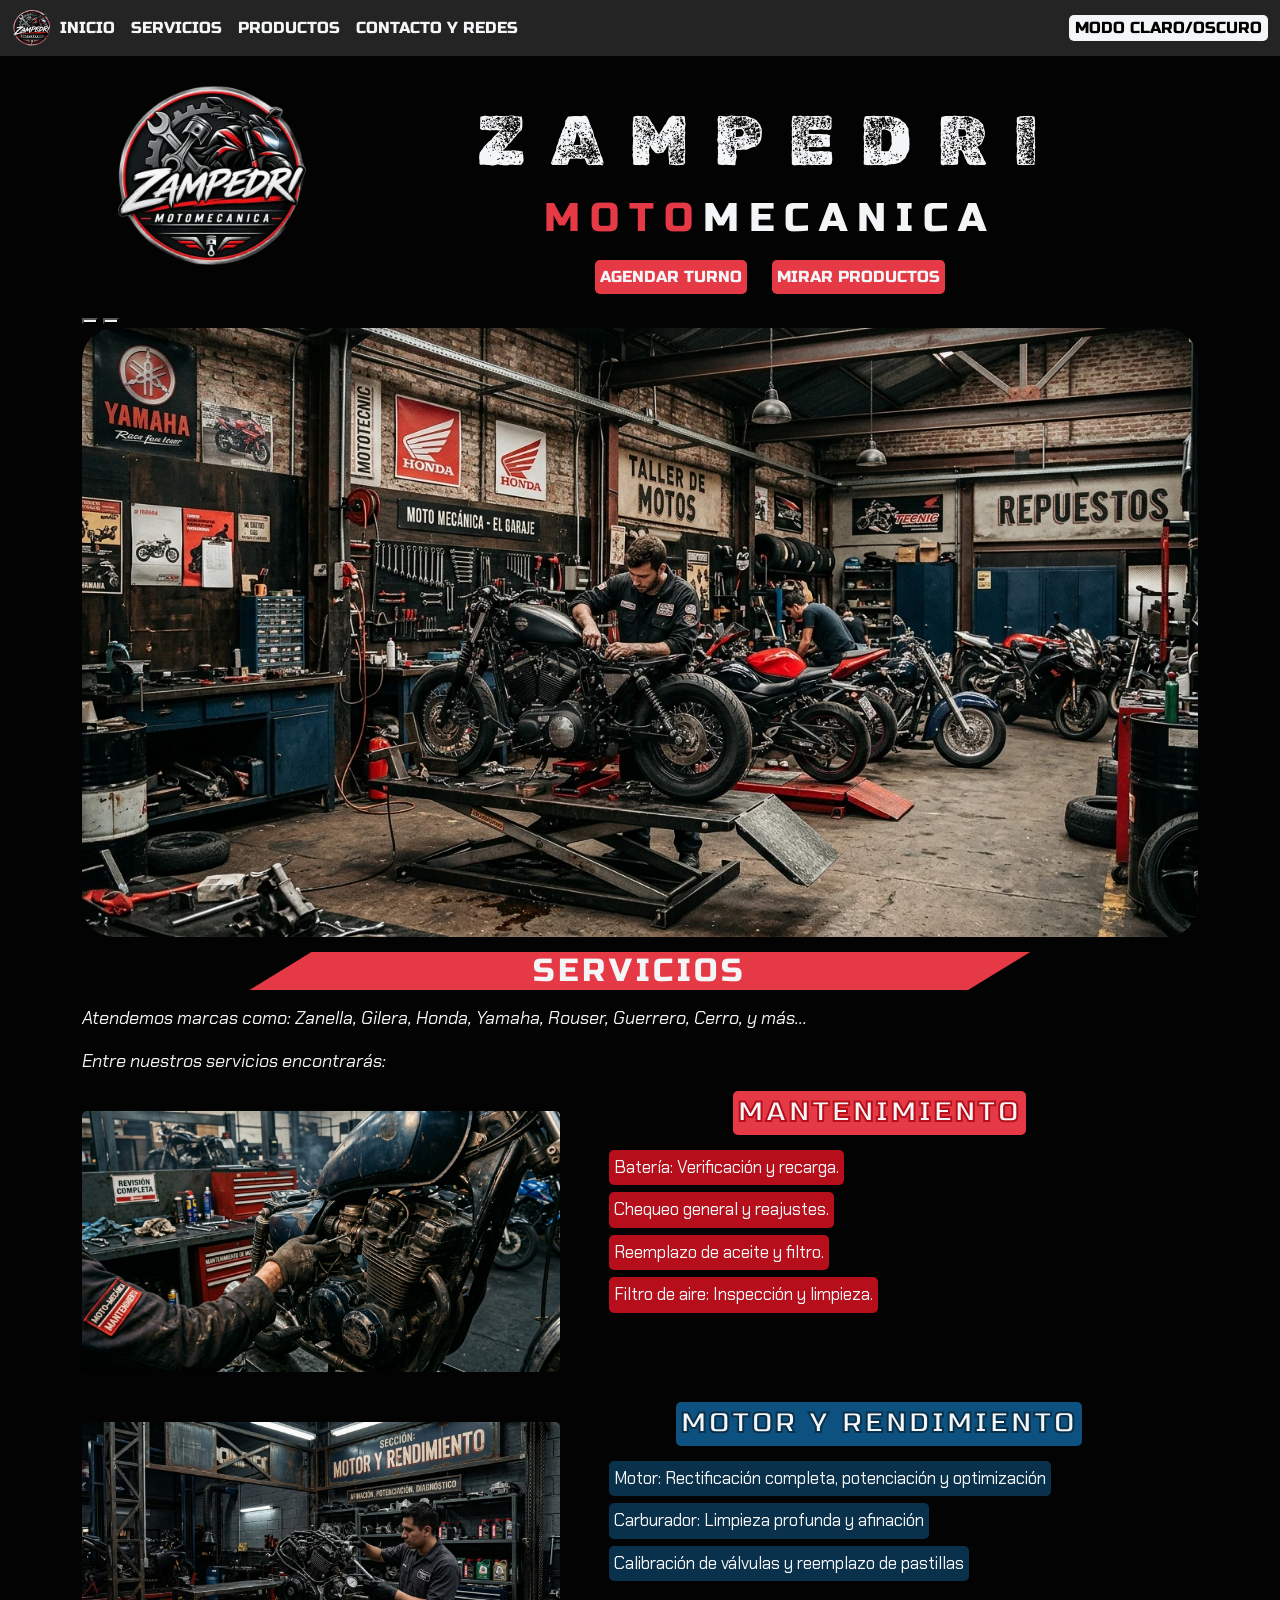
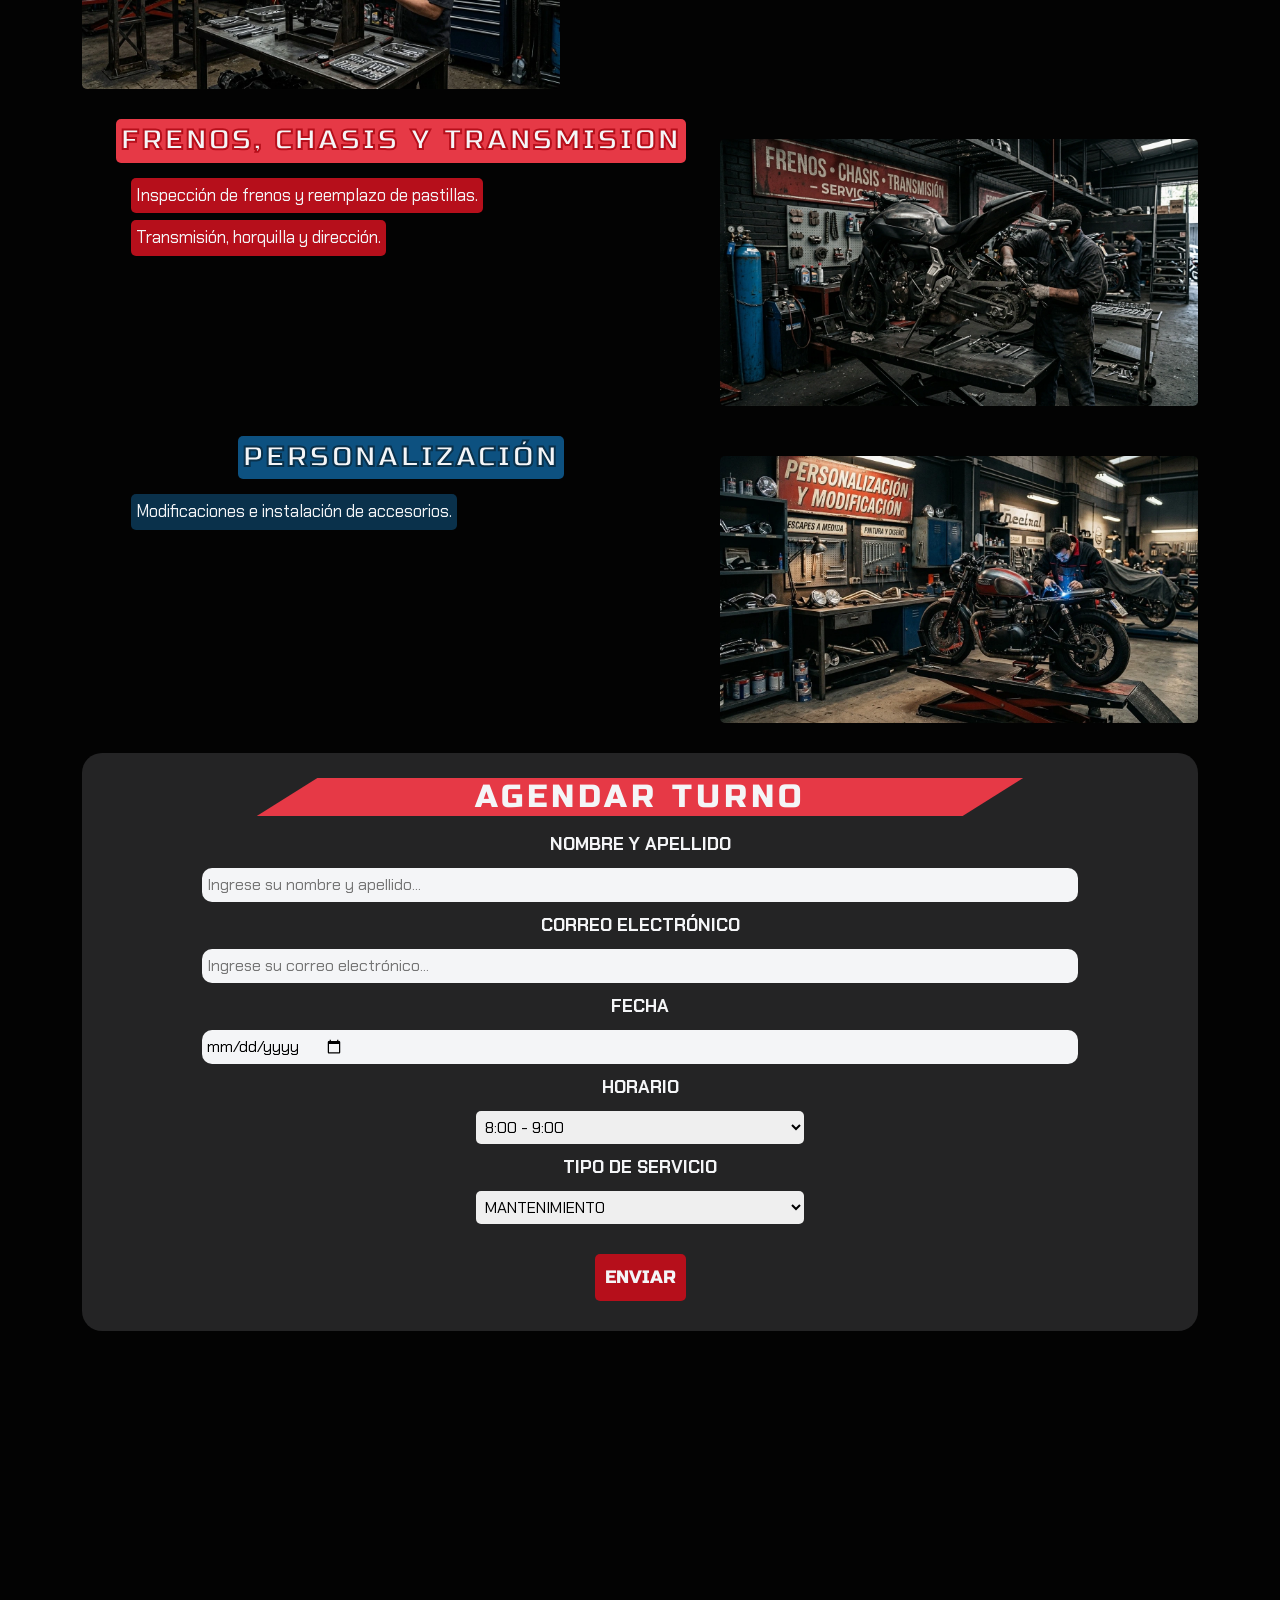
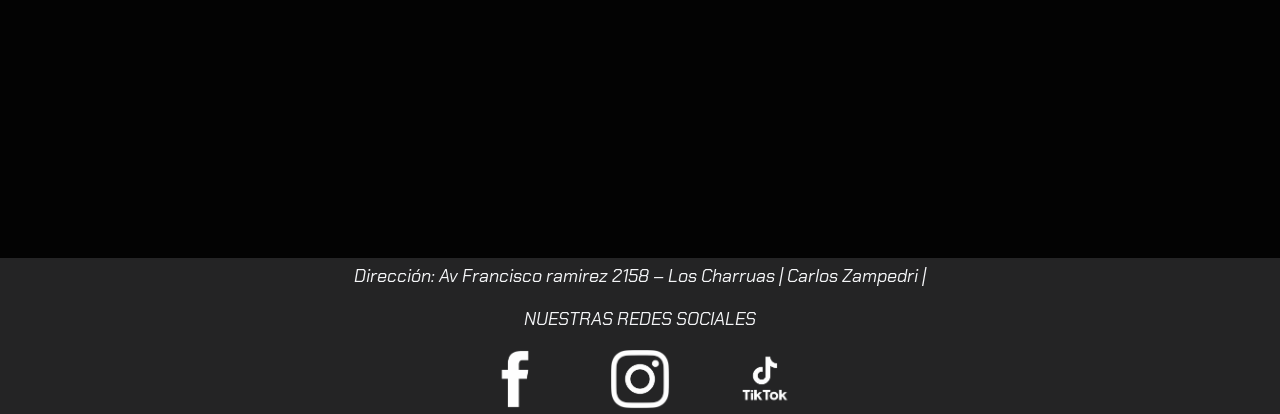
==== tercer_trim/index.html @ 0d844437 "Add files via upload" ====
<!DOCTYPE html>
<html lang="en">
<head>
    <meta charset="UTF-8">
    <meta name="viewport" content="width=device-width, initial-scale=1.0">
    <title>ZAMPEDRI</title>
    <link rel="icon" type="image/png" href="assets/img/logo_motomecanica.webp">
    <!--FUENTES: RUBIK DIRT PARA EL TÍTULO, CHAKRA PETCH PARA INFORMACIÓN Y RUSSO ONE PARA TEXTO MÁS RELEVANTE-->
    <link rel="preconnect" href="https://fonts.googleapis.com">
    <link rel="preconnect" href="https://fonts.gstatic.com" crossorigin>
    <link href="https://fonts.googleapis.com/css2?family=Chakra+Petch:ital,wght@0,300;0,400;0,500;0,600;0,700;1,300;1,400;1,500;1,600;1,700&family=Rubik+Dirt&family=Russo+One&display=swap" rel="stylesheet">
    
    <!--LINK A LA HOJA DE ESTILOS-->
    <link rel="stylesheet" href="css/styles.css">

    <!--LINK A BOOTSTRAP-->
    <link href="https://cdn.jsdelivr.net/npm/bootstrap@5.3.8/dist/css/bootstrap.min.css" rel="stylesheet" integrity="sha384-sRIl4kxILFvY47J16cr9ZwB07vP4J8+LH7qKQnuqkuIAvNWLzeN8tE5YBujZqJLB" crossorigin="anonymous">
</head>
<body>
<!--BARRA DE NAVEGACIÓN-->
    <nav class="navbar navbar-expand-lg navbar-dark fixed-top" id="barra">
        <div class="container-fluid">
            <button class="navbar-toggler" type="button" data-bs-toggle="collapse" data-bs-target="#navbarNav" aria-controls="navbarNav" aria-expanded="false" aria-label="Toggle navigation">
                <span class="navbar-toggler-icon"></span>
            </button>
            
            <div class="collapse navbar-collapse" id="navbarNav">
                <img src="./assets/img/logo_motomecanica.webp" alt="" width="40" height="40">
                <ul class="navbar-nav">
                    <li class="nav-item">
                        <a class="nav-link active item_navbar" aria-current="page" href="#grid_principal">INICIO</a>
                    </li>
                    <li class="nav-item">
                        <a class="nav-link  item_navbar" aria-current="page" href="#servicios">SERVICIOS</a>
                    </li>
                    <li class="nav-item">
                        <a class="nav-link item_navbar" href="productos.html">PRODUCTOS</a>
                    </li>
                    <li class="nav-item">
                        <a class="nav-link item_navbar" href="#contacto">CONTACTO Y REDES</a>
                    </li>
                </ul>
            </div>
            <button id="modo">MODO CLARO/OSCURO</button>
        </div>
    </nav>

<!--SECCIÓN PRINCIPAL DE LA PÁGINA-->
<section>
    <div class="container" id="grid_principal">
    <img src="assets/img/logo_motomecanica.webp" alt="imagen del logo de la motomecánica Zampedri." id="imagen_principal">
        <div class="separacion" id="texto_principal">
            <h1 id="titulo_principal">ZAMPEDRI</h1>
            <h2 id="subtitulo_principal">MOTO<span id="span_principal">MECANICA</span></h2>
            <div id="botones_principales_div">
                <button class="botones"><a href="#turnos" class="texto_botones">AGENDAR TURNO</a></button>
                <button class="botones"> <a href="productos.html" class="texto_botones">MIRAR PRODUCTOS</a></button>
            </div>
        </div>
    </div>
        <div class="container">
                <div id="carouselEndsLoop" class="carousel slide" data-bs-ends="loop">
                    <div class="d-flex justify-content-between align-items-center">
                    <div>
                        <button class="btn-icon btn-sm" type="button" data-bs-target="#carouselEndsLoop" data-bs-slide="prev" style="--bs-carousel-control-icon-width: 1rem;">
                        <span class="carousel-icon-prev" aria-hidden="true"></span>
                        <span class="visually-hidden">Previous</span>
                        </button>
                        <button class="btn-icon btn-sm" type="button" data-bs-target="#carouselEndsLoop"        data-bs-slide="next" style="--bs-carousel-control-icon-width: 1rem;">
                        <span class="carousel-icon-next" aria-hidden="true"></span>
                        <span class="visually-hidden">Next</span>
                        </button>
                    </div>
                    </div>
                    <div class="carousel-inner rounded-5">
                    <div class="carousel-item active">
                        <img src="assets/img/carrusel1.webp" class="d-block w-100 rounded-5" alt="...">
                    </div>
                    <div class="carousel-item">
                        <img src="..." class="d-block w-100 rounded-5" alt="...">
                    </div>
                    <div class="carousel-item">
                        <img src="..." class="d-block w-100 rounded-5" alt="...">
                    </div>
                </div>
            </div>
        </div>
    
</section>


<section>
    <div class="container">
        <h2 class="subtitulos" id="servicios">SERVICIOS</h2>
        <p class="parrafo">Atendemos marcas como: Zanella, Gilera, Honda, Yamaha, Rouser, Guerrero, Cerro, y más...</p>
        <p class="parrafo">Entre nuestros servicios encontrarás:</p>

        <div class="seccion_servicios" id="grid_mant">
            <div id="img_mant">
                <img class="imagen_servicios" src="assets/img/mantenimiento.webp" alt="Imagen de renferencia de mantenimiento.">
            </div>
            <div class="separacion" id="mant">
                <h3 class="servicio1" >MANTENIMIENTO</h3>
                <ul class="lista_servicios">
                    <li class="item1">Batería: Verificación y recarga.</li>
                    <li class="item1">Chequeo general y reajustes.</li>
                    <li class="item1">Reemplazo de aceite y filtro.</li>
                    <li class="item1">Filtro de aire: Inspección y limpieza.</li>
                </ul>
            </div>
        </div>
            
        

        <div class="seccion_servicios" id="grid_motor">
            <div id="img_motor">
                <img class="imagen_servicios" src="assets/img/motor_rendimiento.webp" alt="Imagen de referencia de motor y rendimiento.">
            </div>
            <div class="separacion" id="motor">
            <h3 class="servicio2">MOTOR Y RENDIMIENTO</h3>
                <ul class="lista_servicios">
                    <li class="item2">Motor: Rectificación completa, potenciación y optimización</li>
                    <li class="item2">Carburador: Limpieza profunda y afinación</li>
                    <li class="item2">Calibración de válvulas y reemplazo de pastillas</li>
                </ul>
            </div>
        </div>

        <div class="seccion_servicios" id="grid_frenos">
            <div class="separacion" id="frenos">
                <h3 class="servicio1">FRENOS, CHASIS Y TRANSMISION</h3>
                <ul class="lista_servicios">
                    <li class="item1">Inspección de frenos y reemplazo de pastillas.</li>
                    <li class="item1">Transmisión, horquilla y dirección.</li>
                </ul>
            </div>
            <div id="img_frenos">
                <img class="imagen_servicios"  src="assets/img/frenos_chasis_transmision.webp" alt="Imagen de referencia de frenos, chasis y transmisión.">
            </div>
        </div>

        <div class="seccion_servicios" id="grid_pers">
            <div class="separacion">
                <h3 class="servicio2">PERSONALIZACIÓN</h3>
                <ul class="lista_servicios">
                    <li class="item2">Modificaciones e instalación de accesorios.</li>
                </ul>
            </div>
            <div>
            <img class="imagen_servicios" src="assets/img/personalizacion.webp" alt="Imagen de referencia de personalización.">
            </div>
        </div>
    </div>
</div>
</section>



    <div class="container">
        <div id="formulario">
            <form action="#" method="POST">
            <h2 id="turnos" class="subtitulos">AGENDAR TURNO</h2>

            <div class="form-group">
                <label class="labels" for="nombre">NOMBRE Y APELLIDO</label>
                <input placeholder="Ingrese su nombre y apellido..." class="inputs" type="text" name="nombre" id="nombre" required oninput="this.setCustomValidity('')" oninvalid="this.setCustomValidity('Por favor rellene este campo.')">
            </div>

            <div class="form-group">
                <label class="labels" for="email">CORREO ELECTRÓNICO</label>
                <input placeholder="Ingrese su correo electrónico..." class="inputs" type="email" name="email" id="email" required oninput="this.setCustomValidity('')" oninvalid="this.setCustomValidity('Por favor rellene este campo con su email.')">
            </div>

            <div class="form-group">
                <label class="labels" for="fecha">FECHA</label>
                <input class="inputs" type="date" name="fecha" id="fecha" required oninput="this.setCustomValidity('')" oninvalid="this.setCustomValidity('Por favor elija una fecha.')">
            </div>

            <div class="form-group">
            <label class="labels" for="hora">HORARIO</label>
            </div>
                <select class="form_lista" name="hora" id="hora" required oninput="this.setCustomValidity('')" oninvalid="this.setCustomValidity('Por favor elija un turno.')">
                    <option value="8:00">8:00 - 9:00</option>
                    <option value="9:00">9:00 - 10:00</option>
                    <option value="10:00">10:00 - 11:00</option>
                    <option value="11:00">11:00 - 12:00</option>
                    <option value="14:00">14:00 - 15:00</option>
                    <option value="15:00">15:00 - 16:00</option>
                    <option value="16:00">16:00 - 17:00</option>
                    <option value="17:00">17:00 - 18:00</option>
                </select>

                <div class="form-group">
            <label class="labels" for="servicio">TIPO DE SERVICIO</label>
            </div>
                <select class="form_lista" name="servicio" id="servicio" required oninput="this.setCustomValidity('')" oninvalid="this.setCustomValidity('Por favor elija un servicio.')">
                    <option value="8:00">MANTENIMIENTO</option>
                    <option value="9:00">MOTOR Y RENDIMIENTO</option>
                    <option value="10:00">FRENOS, CHASIS O TRANSMISIÓN</option>
                    <option value="11:00">PERSONALIZACIÓN</option>
                </select>
            
            <div id="boton_enviar">
                <input type="submit" id="btn-submit" value="ENVIAR">
            </div>
            </form>
        </div>
    </div>
    <div class="container">
        <iframe id="mapa" src="https://www.google.com/maps/embed?pb=!1m18!1m12!1m3!1d3414.074974655247!2d-58.193668499999994!3d-31.163194599999997!2m3!1f0!2f0!3f0!3m2!1i1024!2i768!4f13.1!3m3!1m2!1s0x95ad8e2b45e98b87%3A0x9f8b3b138d94f0bf!2sAv.%20Francisco%20Ram%C3%ADrez%202158%2C%20E3212%20Los%20Charruas%2C%20Entre%20R%C3%ADos!5e0!3m2!1ses-419!2sar!4v1793049920041!5m2!1ses-419!2sar" allowfullscreen="" loading="lazy" referrerpolicy="strict-origin-when-cross-origin"></iframe>
    </div>
    <footer id="contacto">
        <p class="parrafo2">Dirección: Av Francisco ramirez 2158 – Los Charruas | Carlos Zampedri | </p>
        <p class="parrafo2">NUESTRAS REDES SOCIALES</p>
        <a class="link" href="https://www.facebook.com/carlos.zampedri">
            <img class="img_footer" src="assets/img/logofacebook.webp">
        </a>
        <a class="link" href="https://www.instagram.com/zampedri">
            <img class="img_footer" src="assets/img/logoinstagram.webp">
        </a>
        <a class="link" href="https://www.tiktok.com/@carloszampedri">
            <img class="img_footer" src="assets/img/logotiktok.webp">
        </a>
        
    </footer>
    <script src="https://cdn.jsdelivr.net/npm/bootstrap@5.3.8/dist/js/bootstrap.bundle.min.js" integrity="sha384-FKyoEForCGlyvwx9Hj09JcYn3nv7wiPVlz7YYwJrWVcXK/BmnVDxM+D2scQbITxI" crossorigin="anonymous"></script>
    <script src="js/java.js"></script>
</body>

</html>
---- tercer_trim/css/styles.css ----
:root{
    /*COLORES*/
    --fondo: #030303;
    --nav_card: #242425;
    --texto: #F4F5F7;
    --marca: #E63946;
    --marca2: #0d5180;
}
:root.dark{
    --fondo: #F4F5F7;
    --nav_card: #242425;
    --texto: #030303;
}
body{
    background-color: var(--fondo) !important;
}


/*CSS GENERAL*/
.subtitulos{
    background-color: var(--marca);
    text-align: center;
    font-family: "Russo One";
    color:#F4F5F7;
    letter-spacing: 4px;
    width: 70%;
    margin: 15px 15% 15px 15%;
    clip-path: polygon(8% 0%, 100% 0%, 92% 100%, 0% 100%); /*ESTO SIRVE PARA HACER EL EFECTO DE "CORRIDO" QUE TIENE LA ETIQUETA*/
}
.parrafo{
    font-family: "Chakra Petch", Arial;
    color: var(--texto);
    font-size: 18px;
    font-style: italic;
}
.parrafo2{
    font-family: "Chakra Petch", Arial;
    color:#F4F5F7;
    font-size: 18px;
    font-style: italic;
}



/*NAVBAR*/
#barra{
    background-color: var(--nav_card) !important;
    font-family: "Russo One", Arial;
}
.nav-link{
    color: #F4F5F7 !important;
}
#modo{
    background-color: #F4F5F7;
    border: none;
    border-radius: 5px;
}



/*SECCIÓN PRINCIPAL*/
#grid_principal{
    margin-top: 50px;
}
#titulo_principal{
    font-family: "Rubik Dirt", Arial;
    font-size: 70px;
    font-weight: 100;
    text-align: center;
    color: var(--texto);
    letter-spacing: 25px;
    margin-top: 50px;
    margin-bottom: 10px;
}
#subtitulo_principal{
    font-family: "Russo One", Arial;
    font-size: 40px;
    font-weight: 100;
    text-align: center;
    color: var(--marca);
    letter-spacing: 10px;
    margin-top: 0;
}
#span_principal{
    color: var(--texto);
}
#botones_principales_div{
    text-align: center;
}
.botones{
    color:#F4F5F7;
    font-family: "Russo One";
    border: none;
    border-radius: 5px;
    background-color: var(--marca);
    padding: 5px;
    margin: 10px;
}
.texto_botones{
    text-decoration: none;
    color: #F4F5F7;
}

#imagen_principal{
    width: 200px;
    height: auto;
    margin: auto;
}



/*SECCIÓN DE SERVICIOS*/
.servicio1{
    font-family: "Russo One", Arial;
    color:#F4F5F7;
    text-align: center;
    background-color: var(--marca);
    letter-spacing: 3px;
    padding: 5px;
    border-radius: 5px;
    width: fit-content;
    margin: auto;
    -webkit-text-stroke: 2px #b60f1b;
}
.servicio2{
    font-family: "Russo One", Arial;
    color:#F4F5F7;
    text-align: center;
    background-color: var(--marca2);
    letter-spacing: 3px;
    padding: 5px;
    border-radius: 5px;
    width: fit-content;
    margin: auto;
    -webkit-text-stroke: 2px #0a314b;
}
.item1{
    font-family: "Chakra Petch", Arial;
    color:#F4F5F7;
    padding: 5px;
    margin: 7px;
    background-color: #b60f1b;
    width: fit-content;
    border-radius: 5px;
    list-style: none;
    font-size: 17px;
}
.item2{
    font-family: "Chakra Petch", Arial;
    color:#F4F5F7;
    padding: 5px;
    margin: 7px;
    background-color: #0a314b;
    width: fit-content;
    border-radius: 5px;
    list-style: none;
    font-size: 17px;
}
.imagen_servicios{
    width: 100%;
    height: auto;
    margin: 20px 0 20px 0;
    border-radius: 5px;
}
.lista_servicios{
    margin: 15px 10px 10px 10px;
}
.seccion_servicios{
    margin: 10px 0px 10px 0px;
}

#mapa{
    width: 100%;
    height: 500px;
    border-radius: 10px;
    margin: 10px 0 10px 0;
}
/*CONTACTO*/

#formulario{
    background-color: #242425;
    border-radius: 20px;
    padding: 10px;
    text-align: center;
}

#contacto{
    background-color: var(--nav_card);
    padding: 5px;
    text-align: center;
}

.labels{
    font-family: "Chakra Petch", Arial;
    color: #F4F5F7;
    font-size: 18px;
    font-weight: bold;
}
.inputs{
    display: flex;
    width: 80%;
    border: 0;
    border-radius: 10px;
    margin: 10px auto 10px auto;
    background-color:#F4F5F7 ;
    padding: 5px;
    font-family: "Chakra Petch", Arial;
}
.form_lista{
    font-family: "Chakra Petch", Arial;
    border: none;
    border-radius: 5px;
    padding: 5px;
    width: 30%;
    margin: 10px 0 10px 0;
}
#btn-submit{
    background-color: #b60f1b;
    font-family: "Russo One", Arial;
    color: #F4F5F7;
    border: none;
    border-radius: 5px;
    font-size: 18px;
    padding: 10px;
}
#boton_enviar{
    margin: 20px;
}
.img_footer{
    width: 60px;
    height: auto;
    margin: 0 30px 0 30px;
}
.link{
    text-decoration: none;
}




/*GRID*/
#grid_principal{
    display: grid;
    grid-template-columns: 0.7fr 2.3fr;
}
#grid_mant{
    display: grid;
    grid-template-columns: 1.5fr 2fr;
}
#grid_motor{
    display: grid;
    grid-template-columns: 1.5fr 2fr;
}
#grid_frenos{
    display: grid;
    grid-template-columns: 2fr 1.5fr;
}
#grid_pers{
    display: grid;
    grid-template-columns: 2fr 1.5fr;
}
@media (max-width: 968px){
    #grid_principal,
    #grid_mant,
    #grid_motor,
    #grid_frenos,
    #grid_pers {
        grid-template-columns: 1fr;
    }

    #texto_principal{
        order:1;
    }
    #imagen_principal{
        display: none;
    }
    #mant{
        order: 1;
    }
    #img_mant{
        order:2;
    }

    #motor{
        order: 1;
    }
    #img_motor{
        order:2;
    }

    #frenos{
        order: 1;
    }
    #img_frenos{
        order: 2;
    }
    }
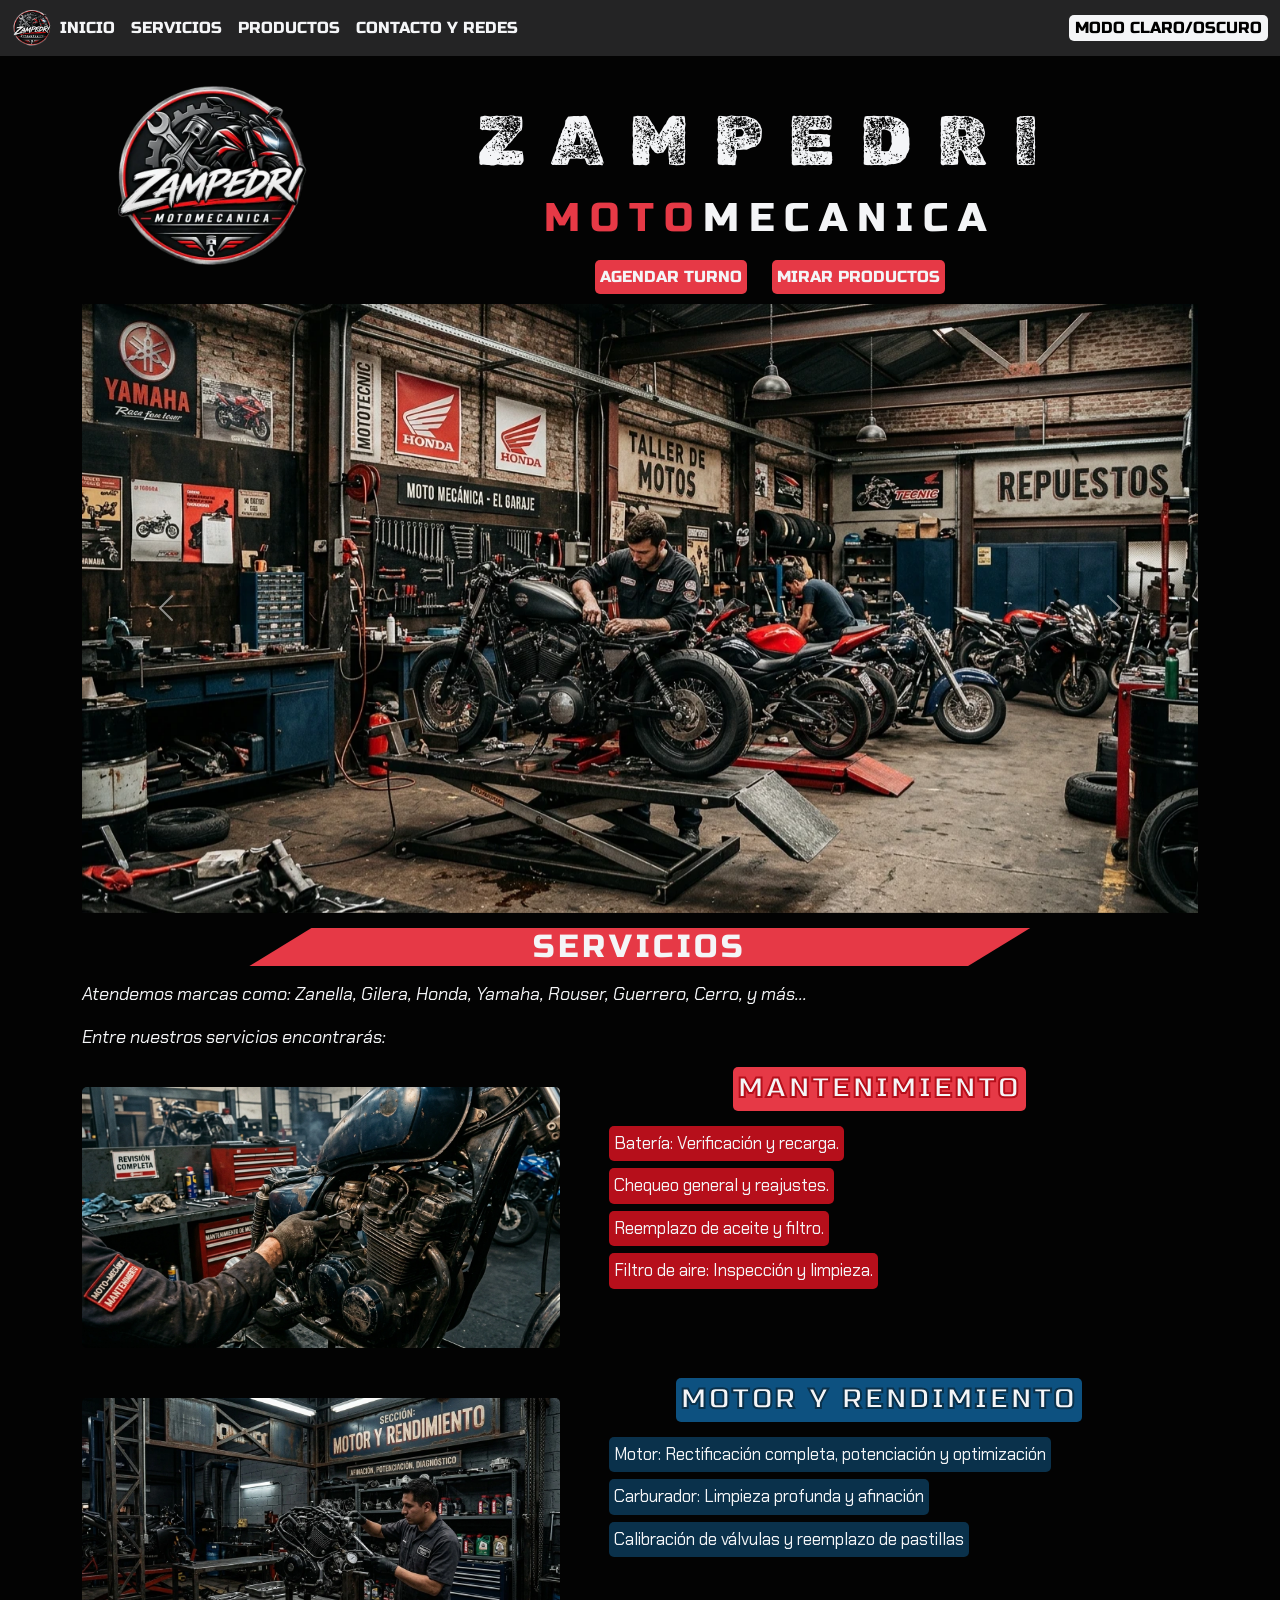
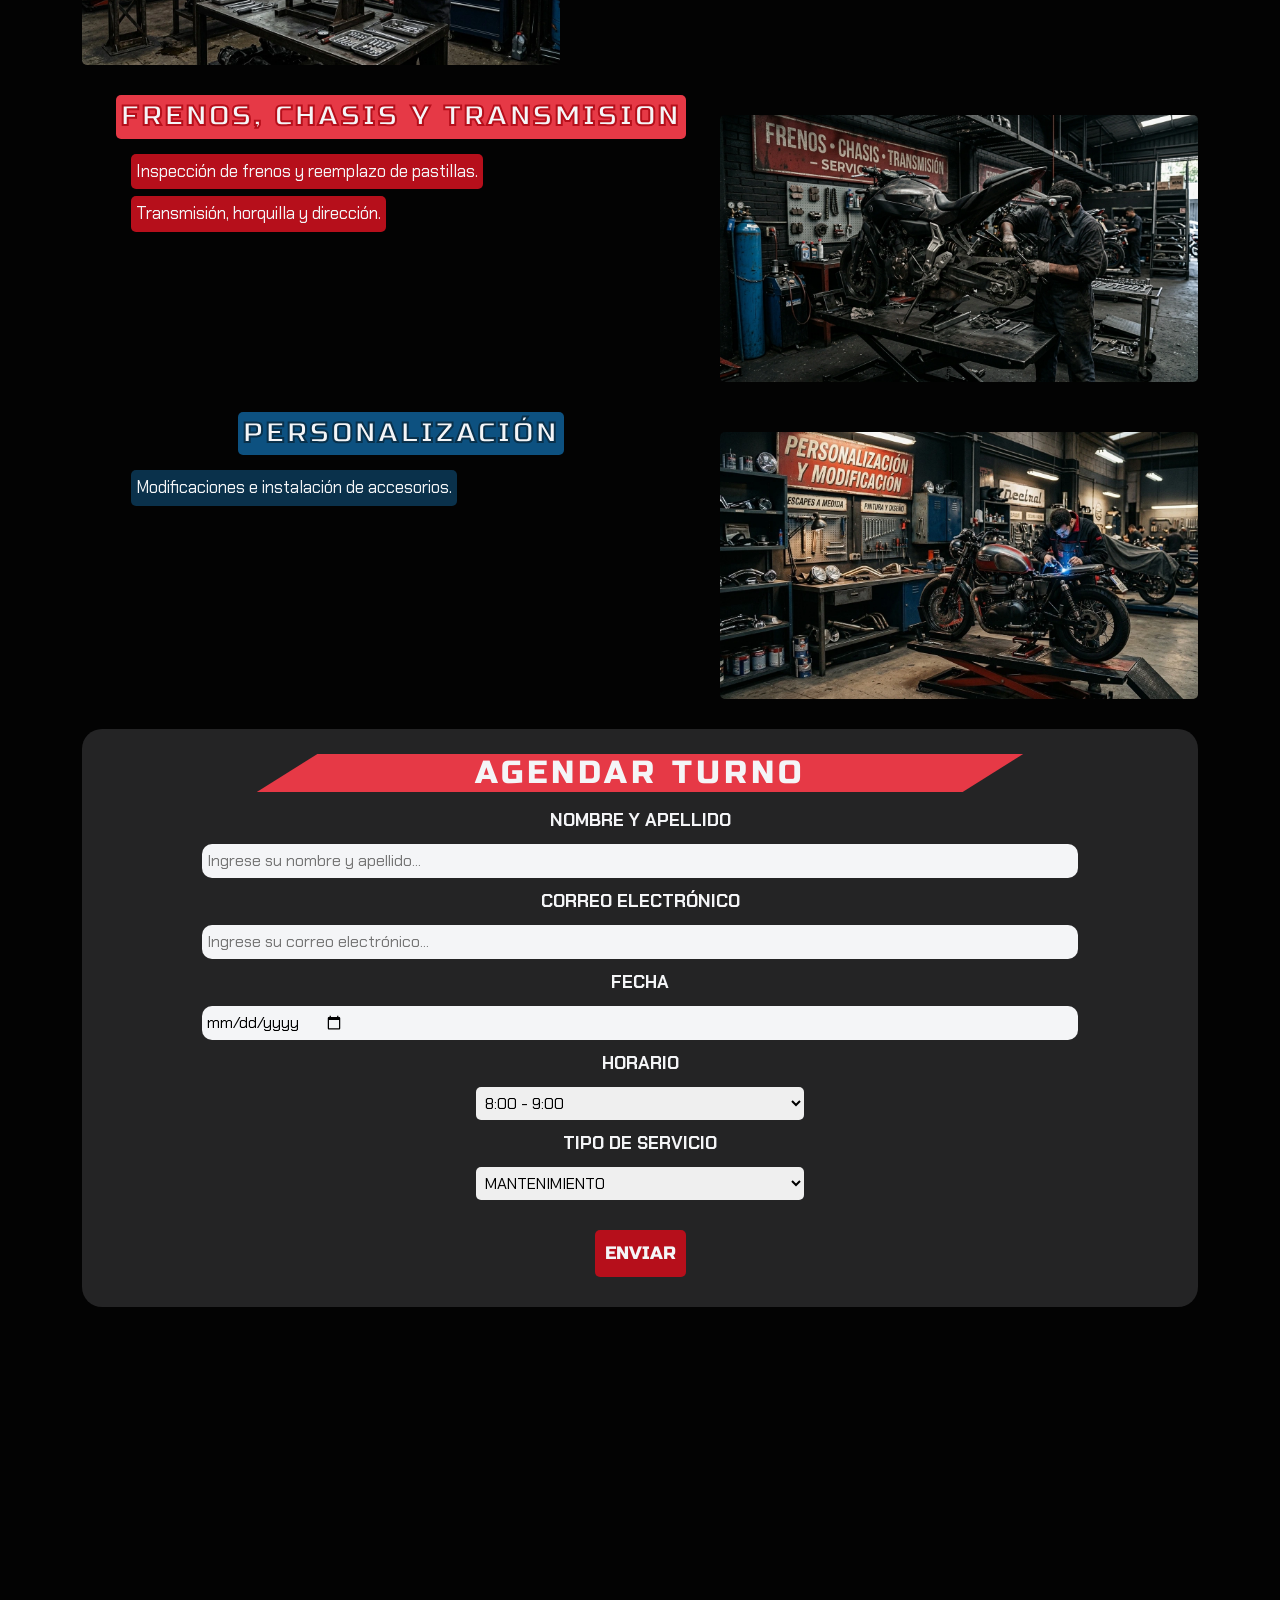
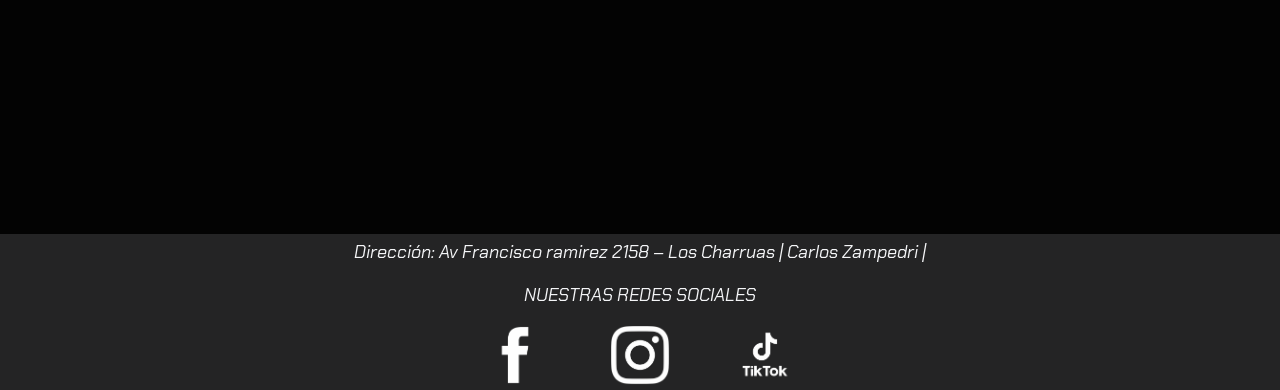
==== commit 03d782f0: "Nuevas imágenes en el carrusel" ====
--- a/tercer_trim/index.html
+++ b/tercer_trim/index.html
@@ -34,7 +34,7 @@
                         <a class="nav-link  item_navbar" aria-current="page" href="#servicios">SERVICIOS</a>
                     </li>
                     <li class="nav-item">
-                        <a class="nav-link item_navbar" href="productos.html">PRODUCTOS</a>
+                        <a class="nav-link item_navbar" href="productos.php">PRODUCTOS</a>
                     </li>
                     <li class="nav-item">
                         <a class="nav-link item_navbar" href="#contacto">CONTACTO Y REDES</a>
@@ -54,35 +54,31 @@
             <h2 id="subtitulo_principal">MOTO<span id="span_principal">MECANICA</span></h2>
             <div id="botones_principales_div">
                 <button class="botones"><a href="#turnos" class="texto_botones">AGENDAR TURNO</a></button>
-                <button class="botones"> <a href="productos.html" class="texto_botones">MIRAR PRODUCTOS</a></button>
+                <button class="botones"> <a href="productos.php" class="texto_botones">MIRAR PRODUCTOS</a></button>
             </div>
         </div>
     </div>
         <div class="container">
-                <div id="carouselEndsLoop" class="carousel slide" data-bs-ends="loop">
-                    <div class="d-flex justify-content-between align-items-center">
-                    <div>
-                        <button class="btn-icon btn-sm" type="button" data-bs-target="#carouselEndsLoop" data-bs-slide="prev" style="--bs-carousel-control-icon-width: 1rem;">
-                        <span class="carousel-icon-prev" aria-hidden="true"></span>
-                        <span class="visually-hidden">Previous</span>
-                        </button>
-                        <button class="btn-icon btn-sm" type="button" data-bs-target="#carouselEndsLoop"        data-bs-slide="next" style="--bs-carousel-control-icon-width: 1rem;">
-                        <span class="carousel-icon-next" aria-hidden="true"></span>
-                        <span class="visually-hidden">Next</span>
-                        </button>
+            <div id="carouselExample" class="carousel slide">
+                    <div class="carousel-inner">
+                        <div class="carousel-item active">
+                            <img src="assets/img/carrusel1.webp" class="d-block w-100" alt="...">
+                        </div>
+                        <div class="carousel-item">
+                            <img src="assets/img/carrusel2.webp" class="d-block w-100" alt="...">
+                        </div>
+                        <div class="carousel-item">
+                            <img src="assets/img/carrusel3.webp" class="d-block w-100" alt="...">
+                        </div>
                     </div>
-                    </div>
-                    <div class="carousel-inner rounded-5">
-                    <div class="carousel-item active">
-                        <img src="assets/img/carrusel1.webp" class="d-block w-100 rounded-5" alt="...">
-                    </div>
-                    <div class="carousel-item">
-                        <img src="..." class="d-block w-100 rounded-5" alt="...">
-                    </div>
-                    <div class="carousel-item">
-                        <img src="..." class="d-block w-100 rounded-5" alt="...">
-                    </div>
-                </div>
+                <button class="carousel-control-prev" type="button" data-bs-target="#carouselExample" data-bs-slide="prev">
+                    <span class="carousel-control-prev-icon" aria-hidden="true"></span>
+                    <span class="visually-hidden">Previous</span>
+                </button>
+                <button class="carousel-control-next" type="button" data-bs-target="#carouselExample" data-bs-slide="next">
+                    <span class="carousel-control-next-icon" aria-hidden="true"></span>
+                    <span class="visually-hidden">Next</span>
+                </button>
             </div>
         </div>
     
@@ -227,4 +223,4 @@
     <script src="js/java.js"></script>
 </body>
 
-</html>+</html>
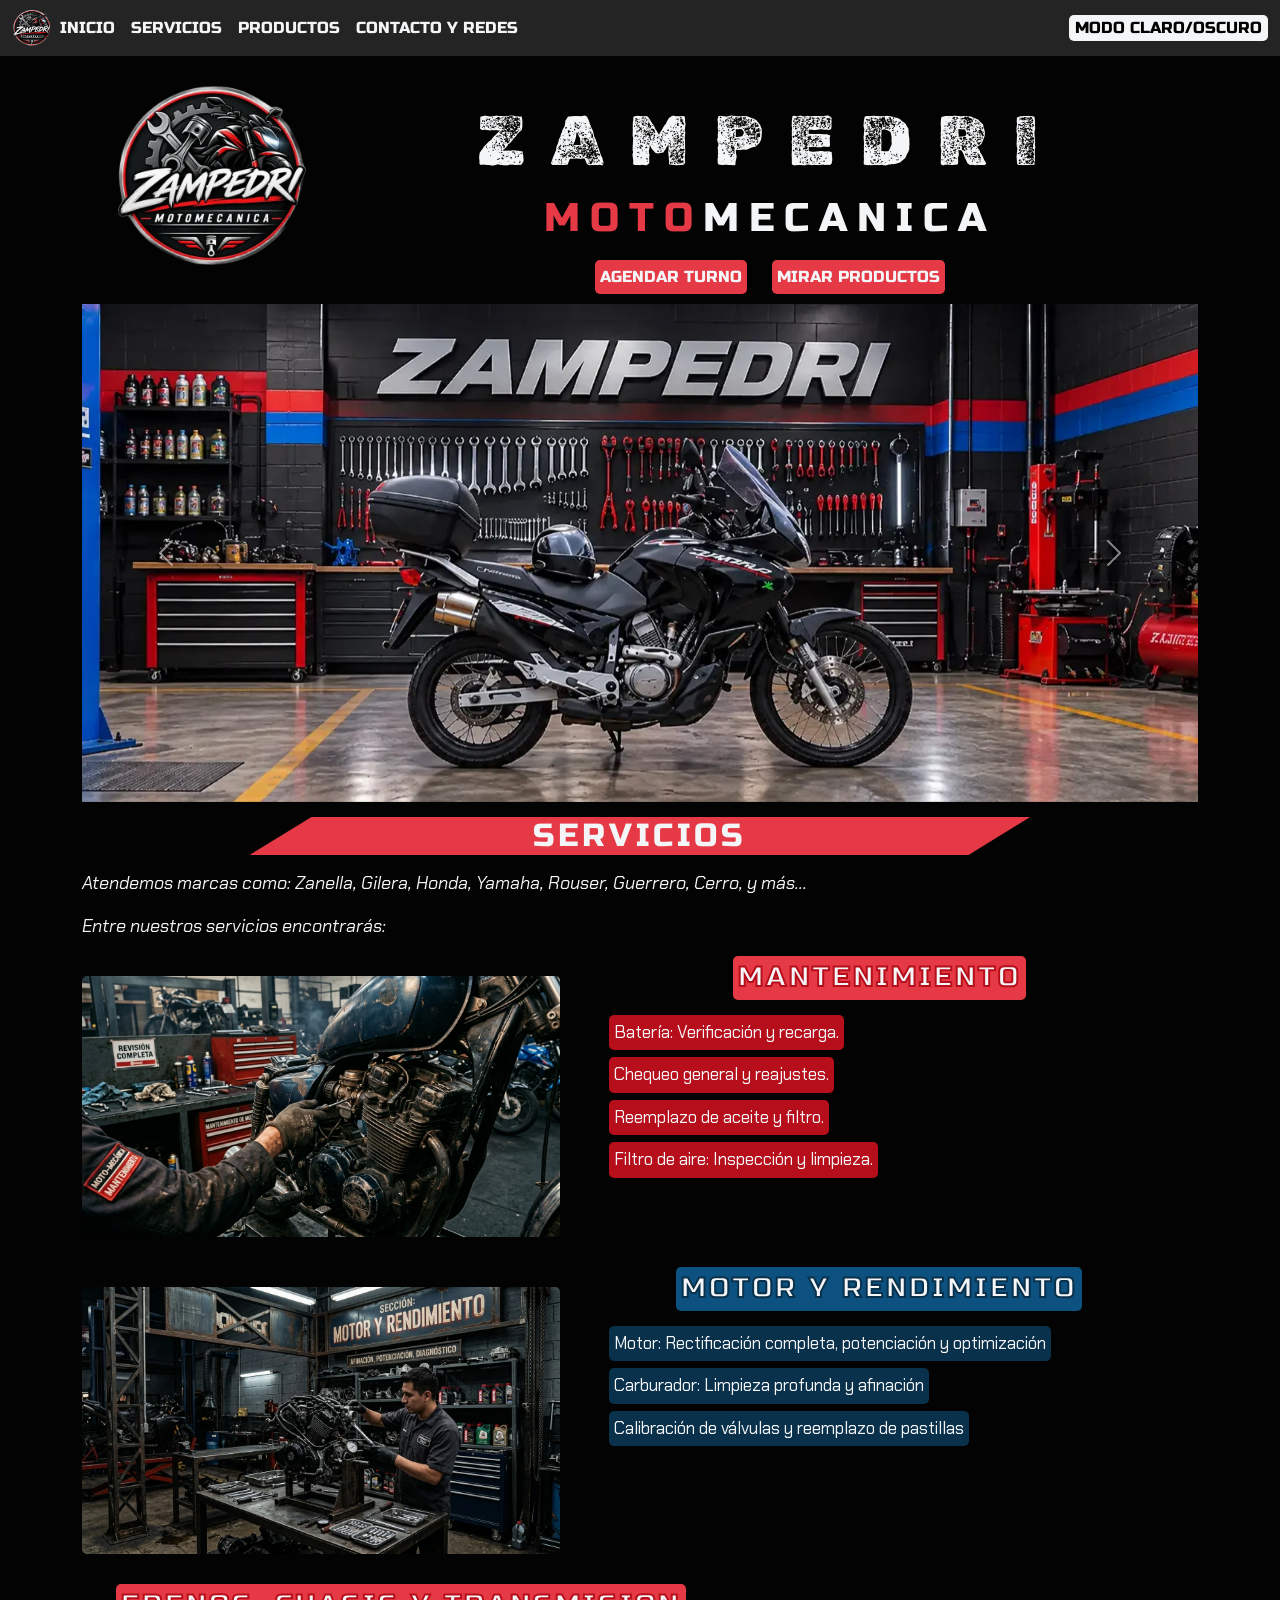
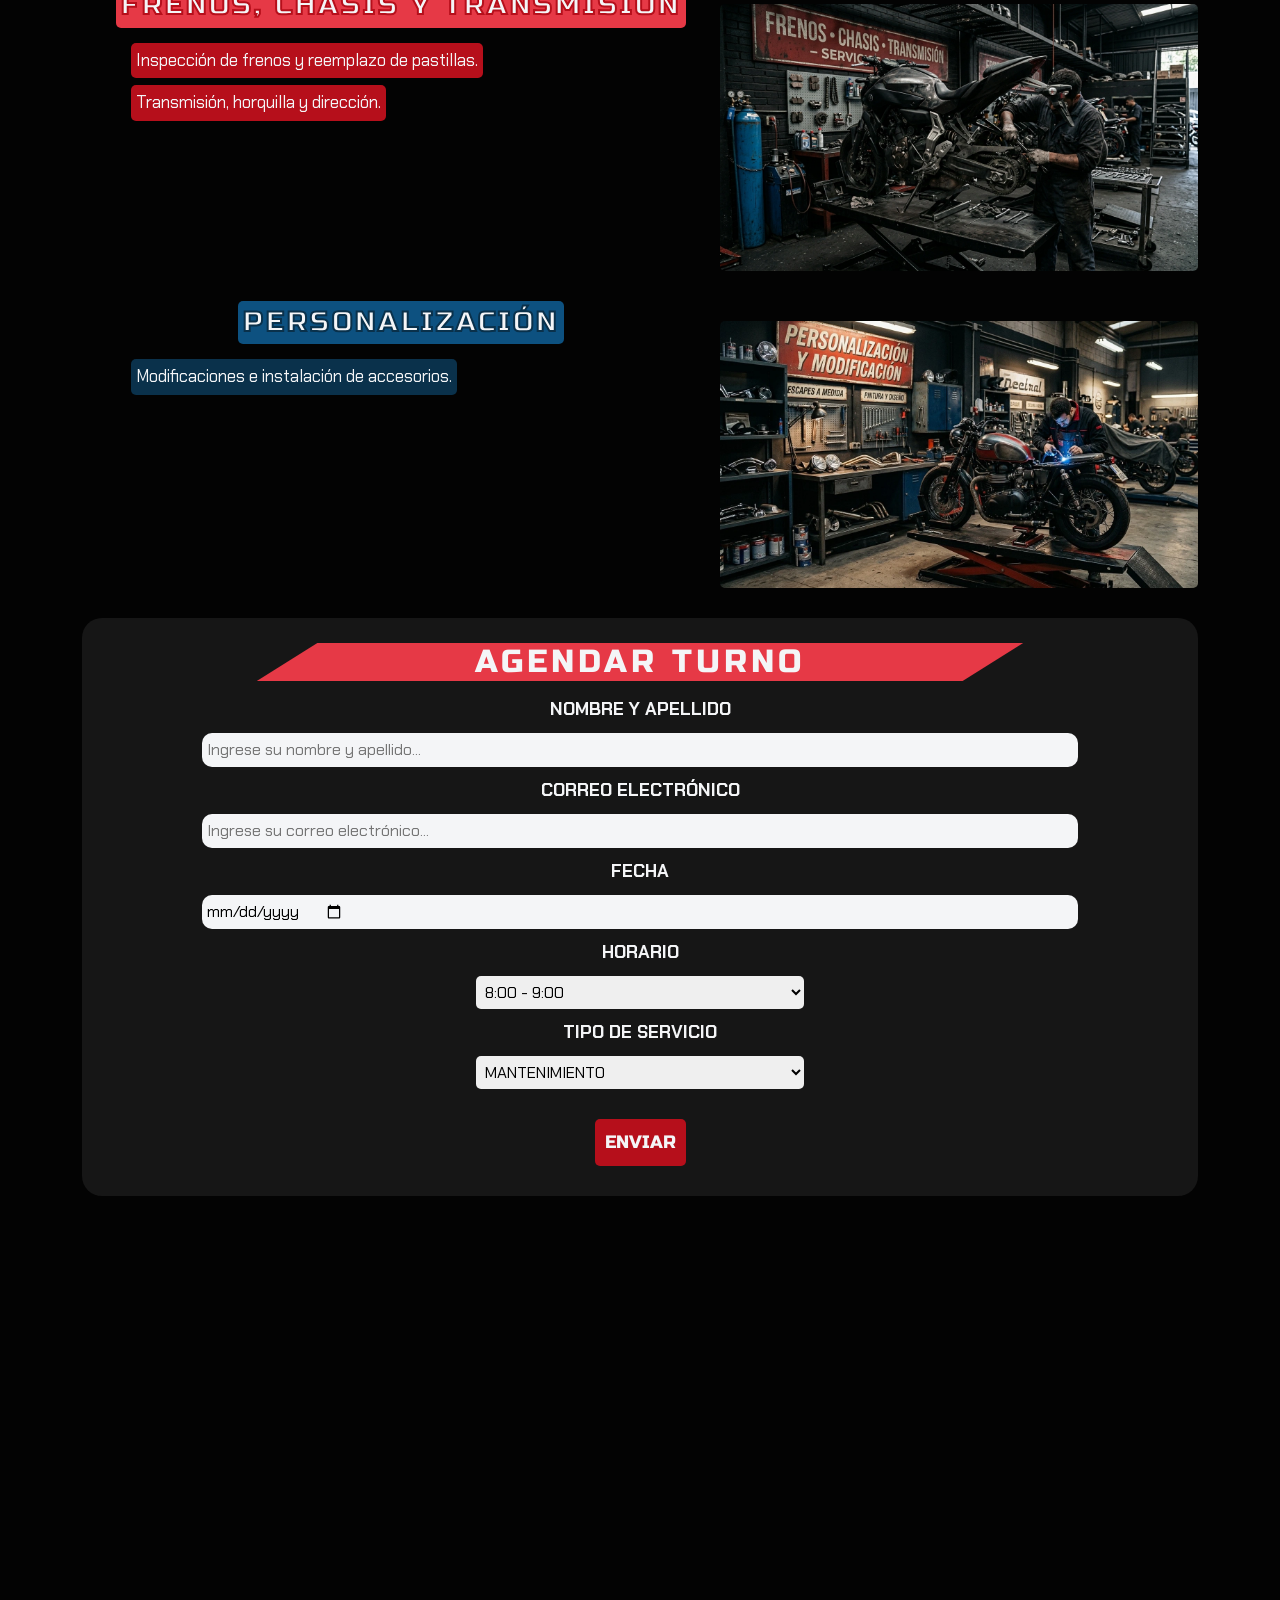
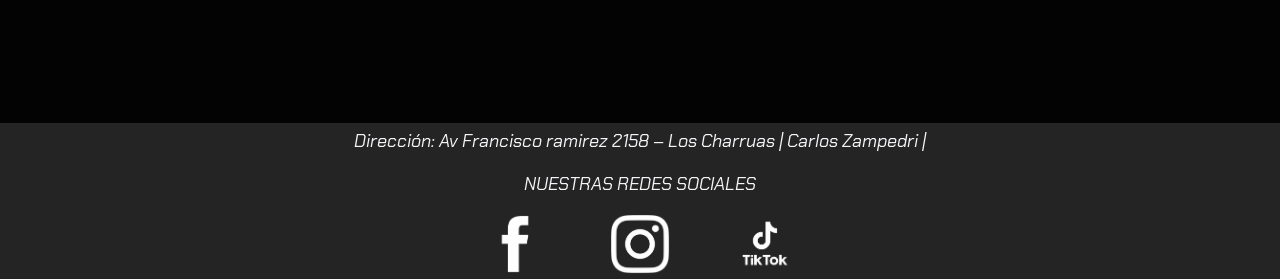
==== commit ffeb0d8d: "Imagen 4 del carrusel" ====
--- a/tercer_trim/index.html
+++ b/tercer_trim/index.html
@@ -69,6 +69,9 @@
                         </div>
                         <div class="carousel-item">
                             <img src="assets/img/carrusel3.webp" class="d-block w-100" alt="...">
+                        </div>
+                        <div class="carousel-item">
+                            <img src="assets/img/carrusel4.webp" class="d-block w-100" alt="...">
                         </div>
                     </div>
                 <button class="carousel-control-prev" type="button" data-bs-target="#carouselExample" data-bs-slide="prev">
--- a/tercer_trim/css/styles.css
+++ b/tercer_trim/css/styles.css
@@ -110,6 +110,10 @@
 
 
 /*SECCIÓN DE SERVICIOS*/
+#imagen_marcas{
+    width: 100%;
+    height: auto;
+}
 .servicio1{
     font-family: "Russo One", Arial;
     color:#F4F5F7;
@@ -178,7 +182,7 @@
 /*CONTACTO*/
 
 #formulario{
-    background-color: #242425;
+    background-color: #161616;
     border-radius: 20px;
     padding: 10px;
     text-align: center;
@@ -259,7 +263,12 @@
     display: grid;
     grid-template-columns: 2fr 1.5fr;
 }
-@media (max-width: 968px){
+#grid_tarjetas{
+    display: grid;
+    grid-template-columns: 1fr 1fr 1fr 1fr;
+    gap: 20px;
+}
+@media (max-width: 995px){
     #grid_principal,
     #grid_mant,
     #grid_motor,
@@ -267,6 +276,10 @@
     #grid_pers {
         grid-template-columns: 1fr;
     }
+    #grid_tarjetas{
+        grid-template-columns: repeat(2, 1fr);
+        gap: 10px;
+    }
 
     #texto_principal{
         order:1;
@@ -294,4 +307,43 @@
     #img_frenos{
         order: 2;
     }
-    }+    
+    }
+
+    
+
+
+
+/*SECCIÓN DE PRODUCTOS*/
+.tarjeta{
+    background-color: #242425;
+    border-radius: 5px;
+    padding: 10px;
+    margin: 10px 20px 10px 20px;
+    width: 100%;
+}
+.producto{
+    background-color:#030303;
+    color: #F4F5F7;
+    font-family: "Chakra Petch";
+    padding: 5px;
+    border-radius: 5px;
+    font-size: 17px;
+    width: fit-content;
+}
+.imagen_producto{
+    width: 100%;
+    height: auto;
+    border-radius: 5px;
+}
+.precio{
+    background-color: #F4F5F7;
+    color: #030303;
+    font-family: "Chakra Petch";
+    font-weight: bold;
+    width: fit-content;
+    padding: 5px;
+    border-radius: 5px;
+    margin-top: 5px;
+    margin-bottom: 0;
+}
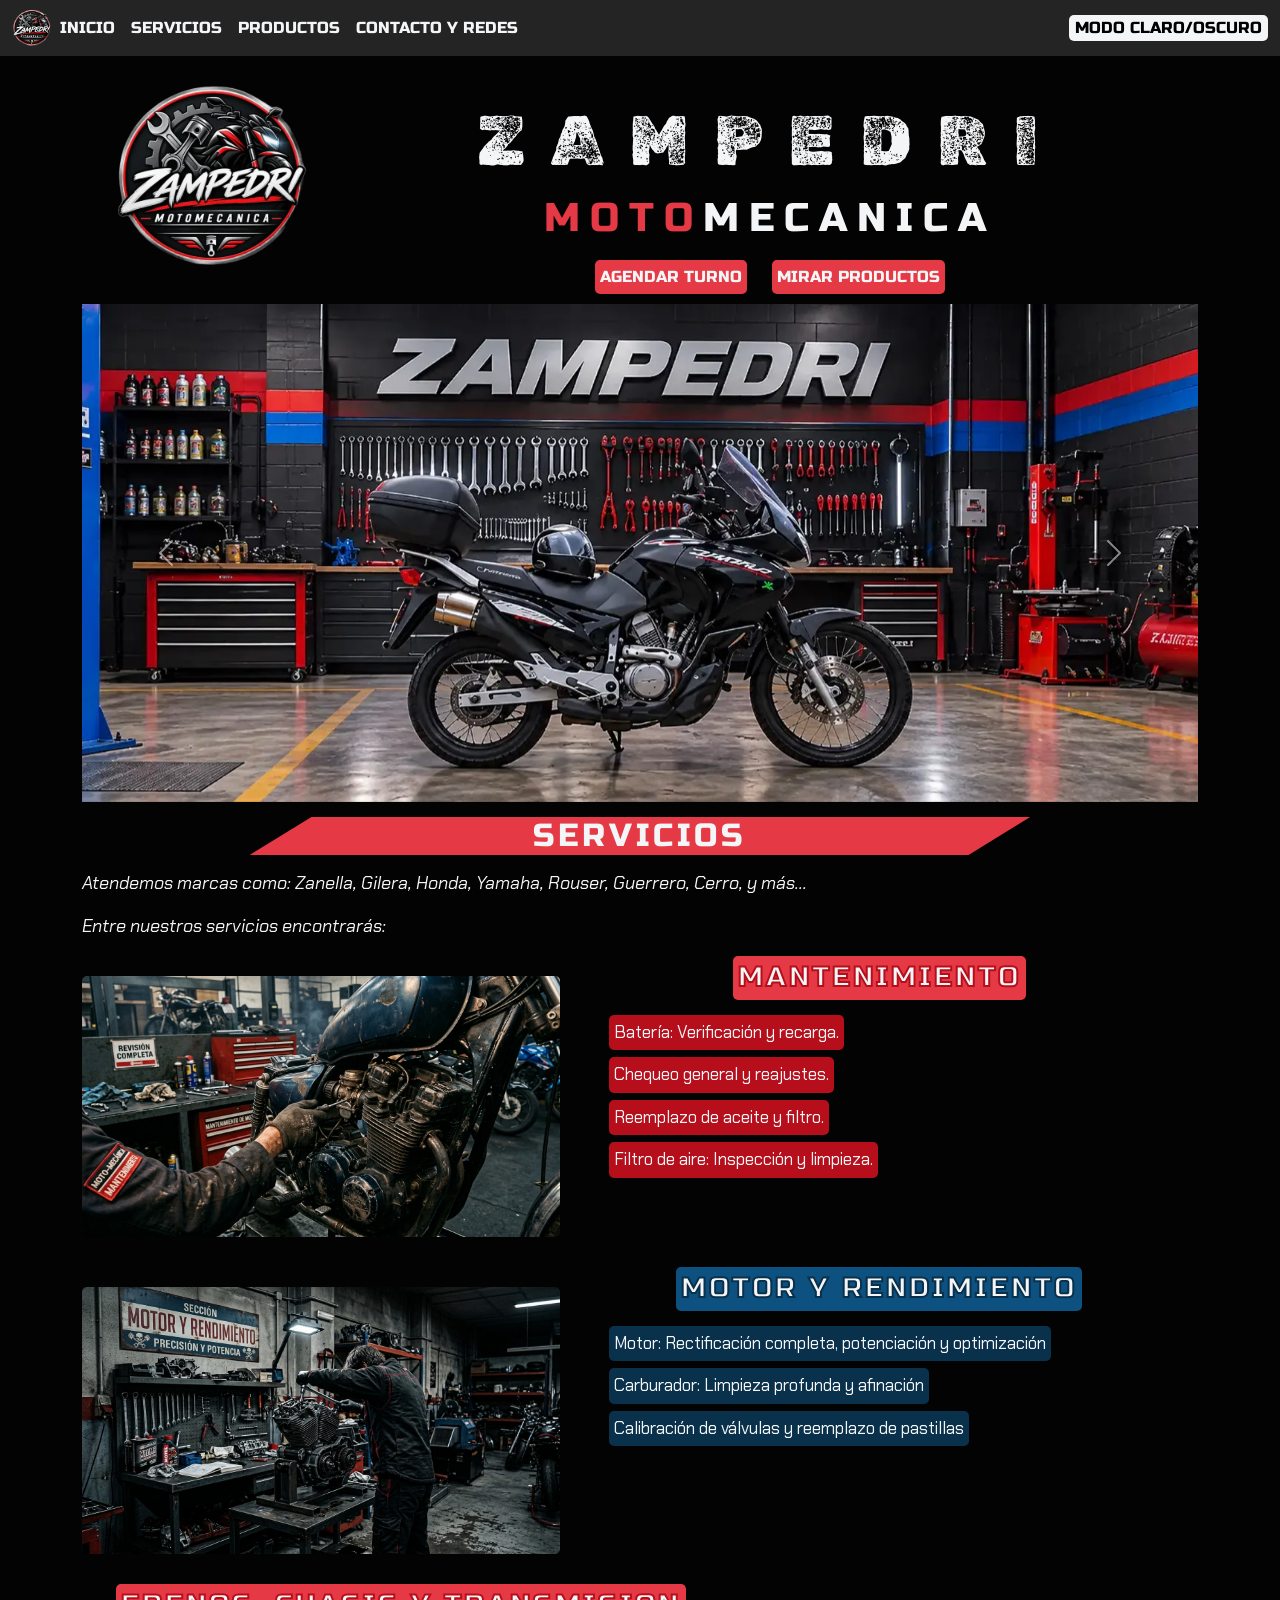
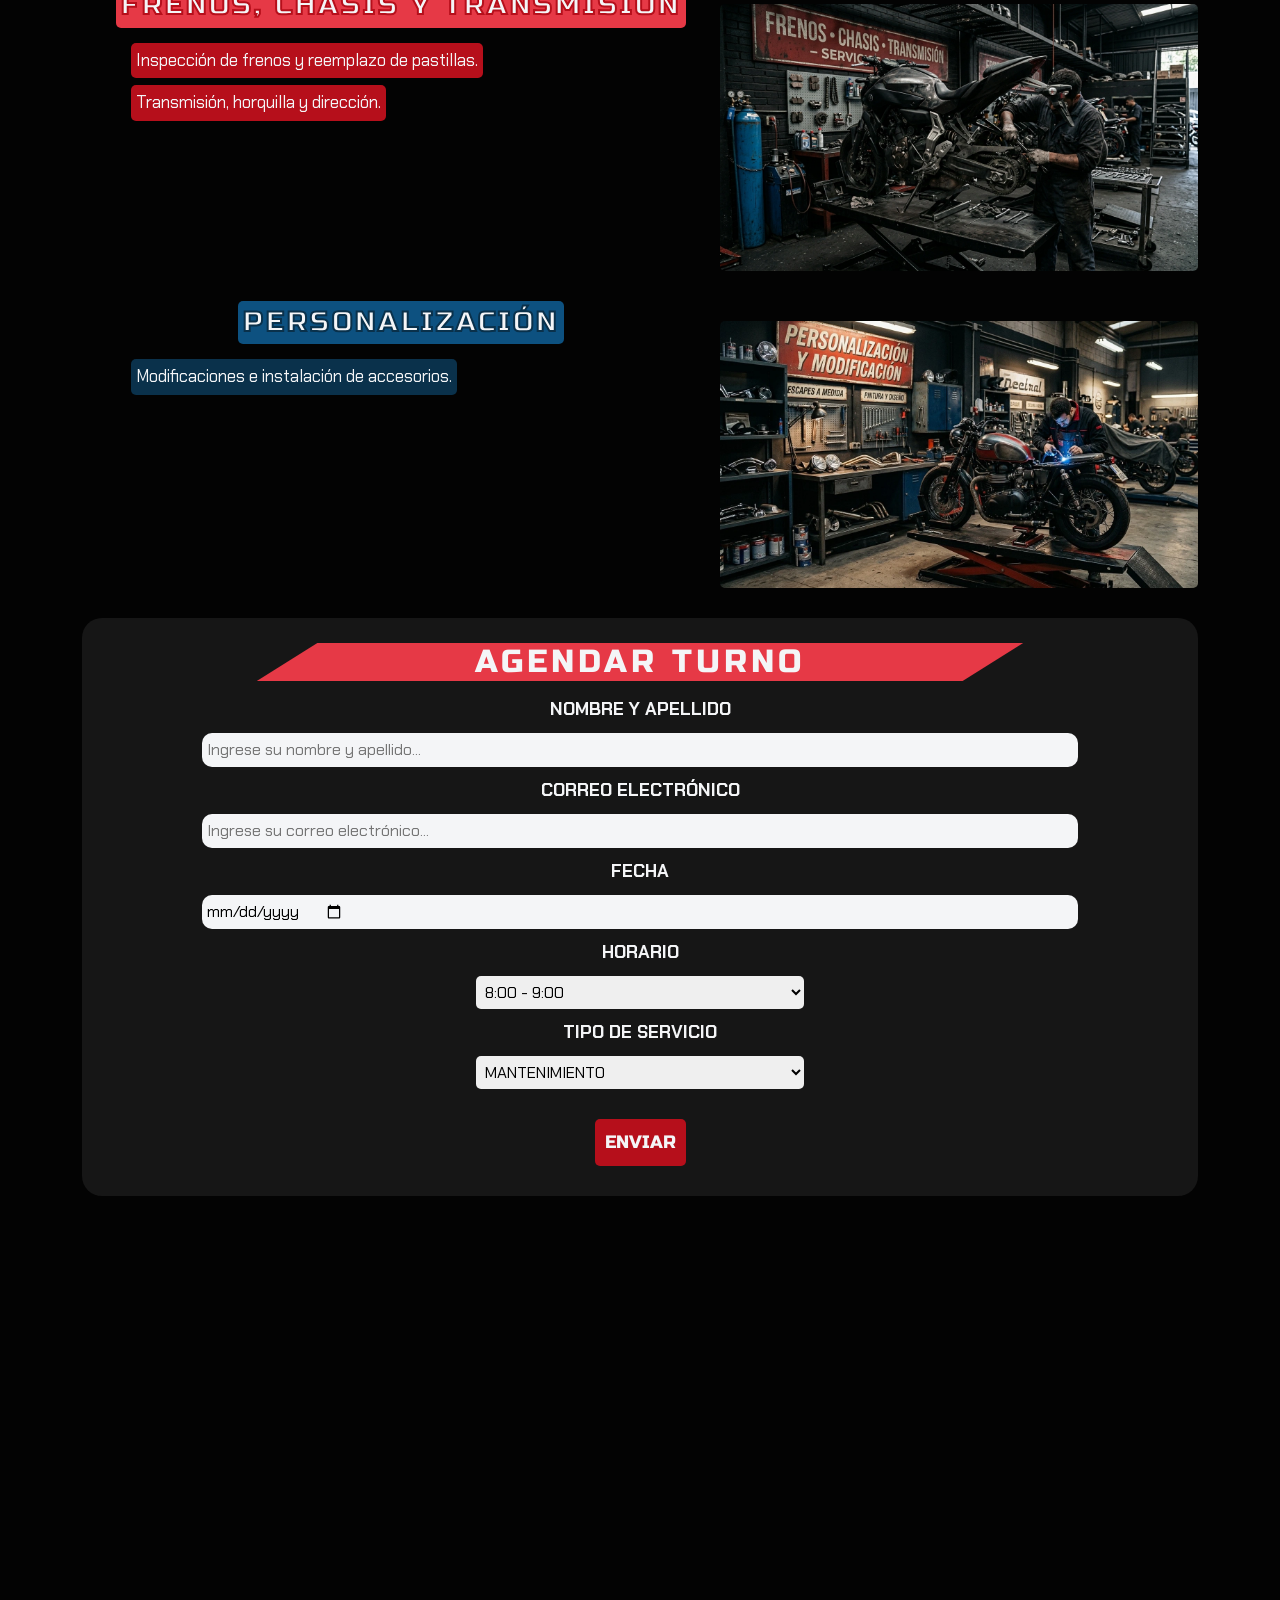
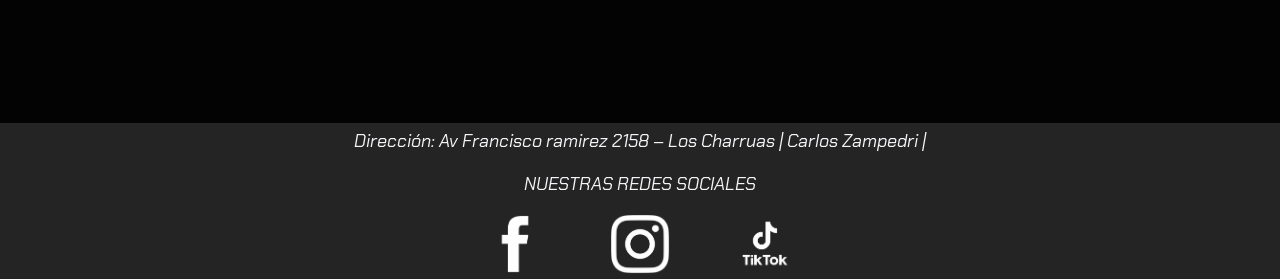
==== commit 6ce822fb: "Update index.html" ====
--- a/tercer_trim/index.html
+++ b/tercer_trim/index.html
@@ -113,7 +113,7 @@
 
         <div class="seccion_servicios" id="grid_motor">
             <div id="img_motor">
-                <img class="imagen_servicios" src="assets/img/motor_rendimiento.webp" alt="Imagen de referencia de motor y rendimiento.">
+                <img class="imagen_servicios" src="assets/img/motor_rendimiento1.webp" alt="Imagen de referencia de motor y rendimiento.">
             </div>
             <div class="separacion" id="motor">
             <h3 class="servicio2">MOTOR Y RENDIMIENTO</h3>
